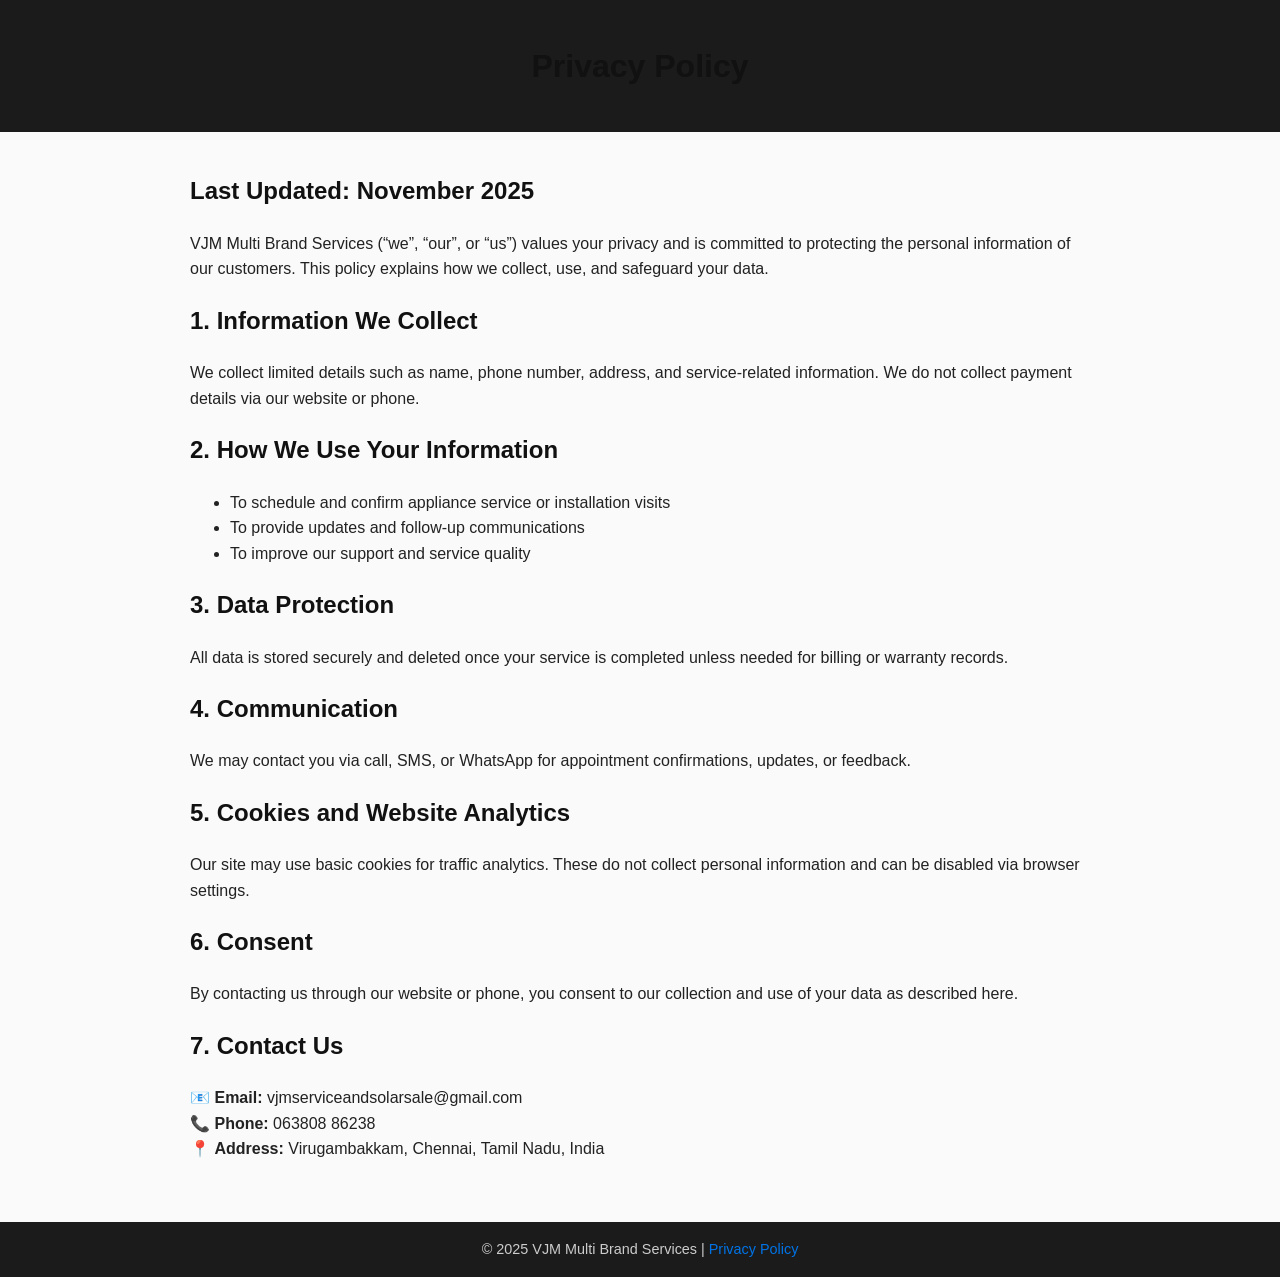
==== privacy-policy.html @ 053e3386 "new commit" ====
<!DOCTYPE html>
<html lang="en">
<head>
  <meta charset="UTF-8" />
  <meta name="viewport" content="width=device-width, initial-scale=1.0" />
  <title>Privacy Policy - VJM Multi Brand Services</title>
  <meta name="description" content="Privacy Policy for VJM Multi Brand Services. Learn how we collect and protect customer information.">
  <style>
    body {
      font-family: "Poppins", Arial, sans-serif;
      line-height: 1.6;
      margin: 0;
      padding: 0;
      background: #fafafa;
      color: #222;
    }
    header {
      background: #1b1b1b;
      color: #fff;
      text-align: center;
      padding: 1.2rem 0;
    }
    .container {
      max-width: 900px;
      margin: 40px auto;
      padding: 0 20px;
    }
    h1, h2 {
      color: #111;
    }
    footer {
      background: #1b1b1b;
      color: #ccc;
      text-align: center;
      padding: 1rem;
      margin-top: 60px;
      font-size: 0.9rem;
    }
    a { color: #0073e6; text-decoration: none; }
    a:hover { text-decoration: underline; }
  </style>
</head>
<body>
  <header>
    <h1>Privacy Policy</h1>
  </header>

  <div class="container">
    <h2>Last Updated: November 2025</h2>
    <p>VJM Multi Brand Services (“we”, “our”, or “us”) values your privacy and is committed to protecting the personal information of our customers. This policy explains how we collect, use, and safeguard your data.</p>

    <h2>1. Information We Collect</h2>
    <p>We collect limited details such as name, phone number, address, and service-related information. We do not collect payment details via our website or phone.</p>

    <h2>2. How We Use Your Information</h2>
    <ul>
      <li>To schedule and confirm appliance service or installation visits</li>
      <li>To provide updates and follow-up communications</li>
      <li>To improve our support and service quality</li>
    </ul>

    <h2>3. Data Protection</h2>
    <p>All data is stored securely and deleted once your service is completed unless needed for billing or warranty records.</p>

    <h2>4. Communication</h2>
    <p>We may contact you via call, SMS, or WhatsApp for appointment confirmations, updates, or feedback.</p>

    <h2>5. Cookies and Website Analytics</h2>
    <p>Our site may use basic cookies for traffic analytics. These do not collect personal information and can be disabled via browser settings.</p>

    <h2>6. Consent</h2>
    <p>By contacting us through our website or phone, you consent to our collection and use of your data as described here.</p>

    <h2>7. Contact Us</h2>
    <p>
      📧 <strong>Email:</strong> vjmserviceandsolarsale@gmail.com<br>
      📞 <strong>Phone:</strong> 063808 86238<br>
      📍 <strong>Address:</strong> Virugambakkam, Chennai, Tamil Nadu, India
    </p>
  </div>

  <footer>
    &copy; 2025 VJM Multi Brand Services | <a href="/privacy-policy.html">Privacy Policy</a>
  </footer>
</body>
</html>
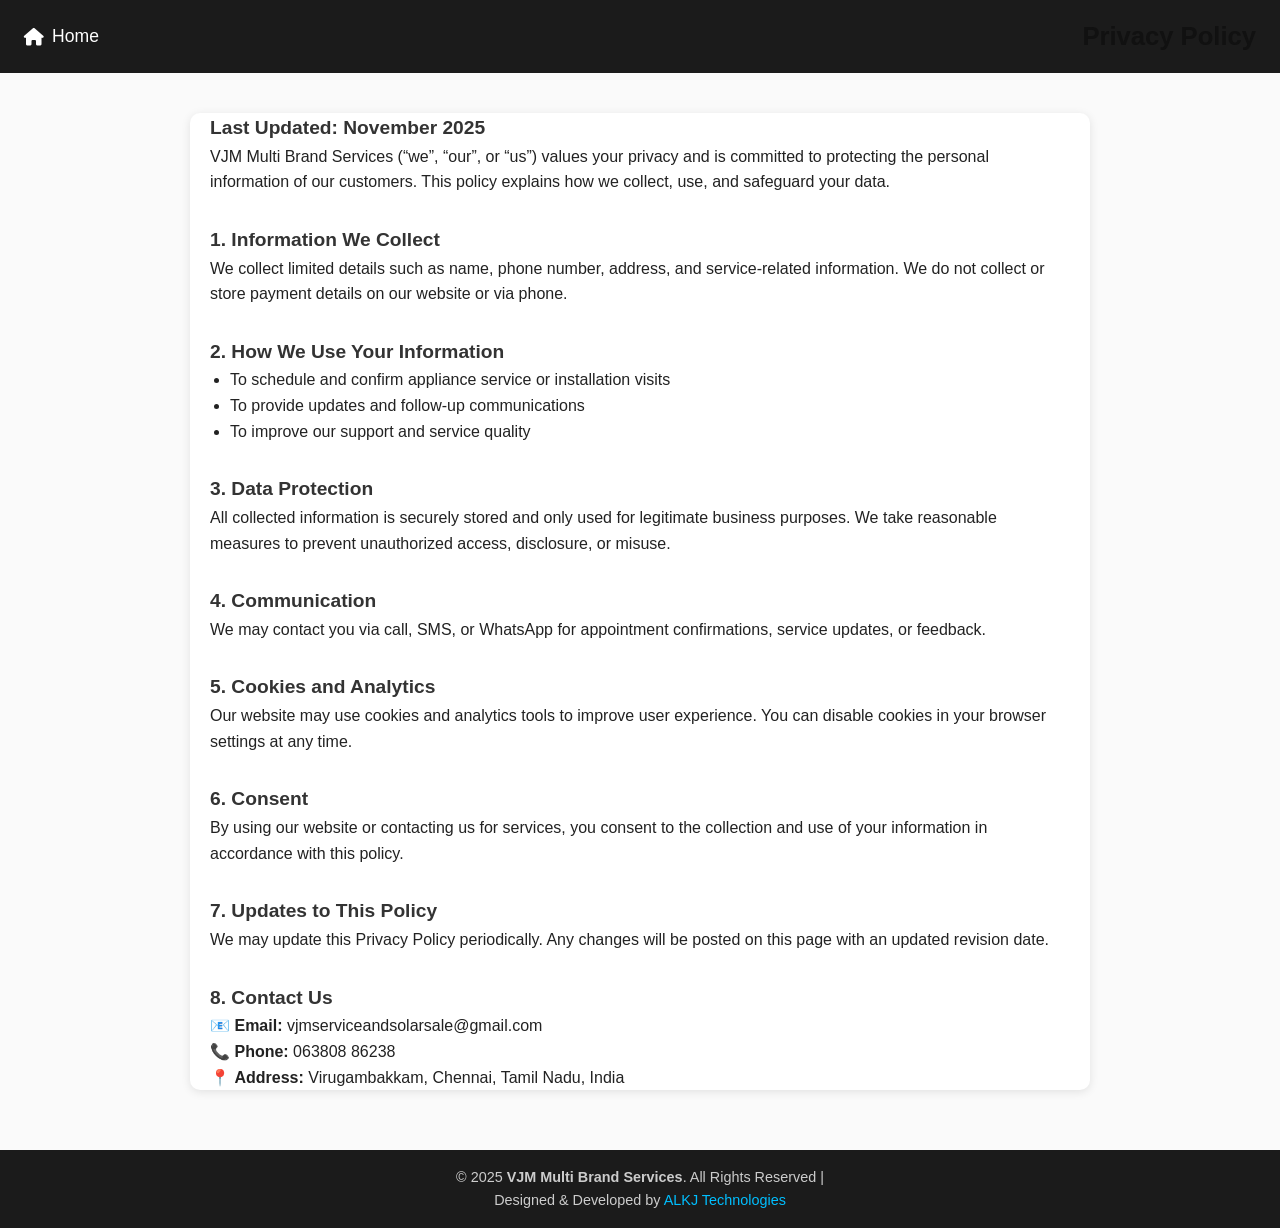
==== commit 0c980856: "new" ====
--- a/privacy-policy.html
+++ b/privacy-policy.html
@@ -5,6 +5,13 @@
   <meta name="viewport" content="width=device-width, initial-scale=1.0" />
   <title>Privacy Policy - VJM Multi Brand Services</title>
   <meta name="description" content="Privacy Policy for VJM Multi Brand Services. Learn how we collect and protect customer information.">
+  
+  <!-- Font Awesome -->
+  <link rel="stylesheet" href="https://cdnjs.cloudflare.com/ajax/libs/font-awesome/6.4.0/css/all.min.css">
+
+  <!-- Optional: link to your main style -->
+  <link rel="stylesheet" href="style.css">
+
   <style>
     body {
       font-family: "Poppins", Arial, sans-serif;
@@ -14,20 +21,53 @@
       background: #fafafa;
       color: #222;
     }
+
     header {
       background: #1b1b1b;
       color: #fff;
-      text-align: center;
-      padding: 1.2rem 0;
+      display: flex;
+      align-items: center;
+      justify-content: space-between;
+      padding: 1rem 1.5rem;
     }
+
+    header a {
+      color: #fff;
+      text-decoration: none;
+      display: flex;
+      align-items: center;
+      gap: 8px;
+      font-size: 1.1rem;
+    }
+
+    header a:hover {
+      color: #00bfff;
+    }
+
     .container {
       max-width: 900px;
       margin: 40px auto;
       padding: 0 20px;
+      background: #fff;
+      border-radius: 10px;
+      box-shadow: 0 2px 10px rgba(0,0,0,0.1);
     }
+
     h1, h2 {
       color: #111;
     }
+
+    h1 {
+      font-size: 1.6rem;
+      margin: 0;
+    }
+
+    h2 {
+      margin-top: 30px;
+      font-size: 1.2rem;
+      color: #333;
+    }
+
     footer {
       background: #1b1b1b;
       color: #ccc;
@@ -35,13 +75,39 @@
       padding: 1rem;
       margin-top: 60px;
       font-size: 0.9rem;
+      line-height: 1.6;
     }
-    a { color: #0073e6; text-decoration: none; }
-    a:hover { text-decoration: underline; }
+
+    footer a {
+      color: #00bfff;
+      text-decoration: none;
+    }
+
+    footer a:hover {
+      text-decoration: underline;
+    }
+
+    ul {
+      padding-left: 20px;
+    }
+
+    @media (max-width: 768px) {
+      header h1 {
+        font-size: 1.2rem;
+      }
+
+      .container {
+        margin: 20px;
+        padding: 15px;
+      }
+    }
   </style>
 </head>
+
 <body>
   <header>
+    <!-- Home icon with correct link -->
+    <a href="https://www.vjmservice.in/#home"><i class="fa-solid fa-house"></i> Home</a>
     <h1>Privacy Policy</h1>
   </header>
 
@@ -50,7 +116,7 @@
     <p>VJM Multi Brand Services (“we”, “our”, or “us”) values your privacy and is committed to protecting the personal information of our customers. This policy explains how we collect, use, and safeguard your data.</p>
 
     <h2>1. Information We Collect</h2>
-    <p>We collect limited details such as name, phone number, address, and service-related information. We do not collect payment details via our website or phone.</p>
+    <p>We collect limited details such as name, phone number, address, and service-related information. We do not collect or store payment details on our website or via phone.</p>
 
     <h2>2. How We Use Your Information</h2>
     <ul>
@@ -60,18 +126,21 @@
     </ul>
 
     <h2>3. Data Protection</h2>
-    <p>All data is stored securely and deleted once your service is completed unless needed for billing or warranty records.</p>
+    <p>All collected information is securely stored and only used for legitimate business purposes. We take reasonable measures to prevent unauthorized access, disclosure, or misuse.</p>
 
     <h2>4. Communication</h2>
-    <p>We may contact you via call, SMS, or WhatsApp for appointment confirmations, updates, or feedback.</p>
+    <p>We may contact you via call, SMS, or WhatsApp for appointment confirmations, service updates, or feedback.</p>
 
-    <h2>5. Cookies and Website Analytics</h2>
-    <p>Our site may use basic cookies for traffic analytics. These do not collect personal information and can be disabled via browser settings.</p>
+    <h2>5. Cookies and Analytics</h2>
+    <p>Our website may use cookies and analytics tools to improve user experience. You can disable cookies in your browser settings at any time.</p>
 
     <h2>6. Consent</h2>
-    <p>By contacting us through our website or phone, you consent to our collection and use of your data as described here.</p>
+    <p>By using our website or contacting us for services, you consent to the collection and use of your information in accordance with this policy.</p>
 
-    <h2>7. Contact Us</h2>
+    <h2>7. Updates to This Policy</h2>
+    <p>We may update this Privacy Policy periodically. Any changes will be posted on this page with an updated revision date.</p>
+
+    <h2>8. Contact Us</h2>
     <p>
       📧 <strong>Email:</strong> vjmserviceandsolarsale@gmail.com<br>
       📞 <strong>Phone:</strong> 063808 86238<br>
@@ -80,7 +149,8 @@
   </div>
 
   <footer>
-    &copy; 2025 VJM Multi Brand Services | <a href="/privacy-policy.html">Privacy Policy</a>
+    © 2025 <strong>VJM Multi Brand Services</strong>. All Rights Reserved |<br>
+    Designed & Developed by <a href="https://alkjtechnologies.com" target="_blank">ALKJ Technologies</a>
   </footer>
 </body>
 </html>
--- a/style.css
+++ b/style.css
@@ -0,0 +1,2238 @@
+/* ===========================
+   ✅ Global Reset & Defaults
+=========================== */
+* {
+  margin: 0;
+  padding: 0;
+  box-sizing: border-box;
+  scroll-behavior: smooth;
+}
+
+body {
+  font-family: "Helvetica Neue", sans-serif;
+  background: #fff;
+  color: #1e1e1e;
+  overflow-x: hidden;
+}
+
+/* ===========================
+   🔴 Top Bar
+=========================== */
+.top-bar {
+  background-color: #000;
+  color: white;
+  display: flex;
+  justify-content: space-between;
+  align-items: center;
+  padding: 15px 40px;
+  position: relative;
+  z-index: 1000;
+  width: 100%;
+  box-sizing: border-box;
+}
+
+.top-left .logo {
+  height: 60px;
+  width: auto;
+  border-radius: 8px;
+  display: block;
+}
+
+.top-right {
+  display: flex;
+  gap: 15px;
+  flex-wrap: wrap;
+  align-items: center;
+}
+
+.contact-item {
+  display: flex;
+  align-items: center;
+  color: white;
+  font-size: 15px;
+  text-decoration: none;
+  transition: 0.3s;
+  min-width: 0;
+  white-space: nowrap;
+}
+
+.contact-item:hover {
+  opacity: 0.8;
+}
+
+.contact-item i {
+  background: #fff;
+  color: #dca85a;
+  border-radius: 50%;
+  width: 32px;
+  height: 32px;
+  display: flex;
+  align-items: center;
+  justify-content: center;
+  margin-right: 8px;
+  font-size: 16px;
+  box-shadow: 0 2px 5px rgba(0, 0, 0, 0.2);
+}
+
+/* --- Tablet: 992px and below --- */
+@media (max-width: 992px) {
+  .top-bar {
+    position: fixed;
+    top: 0;
+    left: 0;
+    width: 100%;
+    height: 72px;
+    z-index: 10000;
+    padding: 10px 30px;
+    flex-direction: row;
+    justify-content: space-between;
+    box-shadow: 0 2px 10px rgba(0, 0, 0, 0.12);
+  }
+  .top-left .logo {
+    height: 60px;
+    border-radius: 7px;
+  }
+  .top-right {
+    gap: 10px;
+  }
+  .contact-item {
+    font-size: 13px;
+  }
+  .contact-item i {
+    width: 30px;
+    height: 30px;
+    font-size: 15px;
+    margin-right: 6px;
+  }
+
+  .navbar {
+    position: fixed;
+    top: 72px;
+    left: 0;
+    width: 100%;
+    z-index: 9998;
+  }
+  .home-section,
+  .carousel,
+  .main-content {
+    margin-top: 80px;
+  }
+}
+
+/* --- Mobile: 480px and below --- */
+@media (max-width: 480px) {
+  .top-bar {
+    height: 54px;
+    padding: 6px 10px;
+    flex-direction: row;
+    align-items: center;
+    box-shadow: 0 2px 10px rgba(0, 0, 0, 0.14);
+  }
+  .top-left .logo {
+    height: 40px;
+    border-radius: 5px;
+  }
+  .top-right {
+    gap: 8px;
+  }
+  .contact-item {
+    font-size: 11px;
+  }
+  .contact-item span {
+    display: none;
+  }
+  .contact-item i {
+    width: 28px;
+    height: 28px;
+    font-size: 18px;
+    margin-right: 0;
+  }
+
+  .navbar {
+    top: 54px;
+  }
+  .home-section,
+  .carousel,
+  .main-content {
+    margin-top: 62px;
+  }
+}
+
+/* ===========================
+   🟡 Scrolling Section
+=========================== */
+.scrolling-section {
+  background: #dca85a;
+  white-space: nowrap;
+  overflow: hidden;
+  width: 100%;
+  display: flex;
+  align-items: center;
+  z-index: 10000;
+  padding: 0 10px;
+  height: 38px;
+  box-sizing: border-box;
+  position: relative;
+}
+
+.scrolling-text {
+  display: inline-block;
+  padding-left: 100%;
+  animation: scroll 20s linear infinite;
+  font-weight: bold;
+  color: #1e1e1e;
+  font-size: 14px;
+  line-height: 1.8;
+}
+
+@keyframes scroll {
+  0% {
+    transform: translateX(0);
+  }
+  100% {
+    transform: translateX(-100%);
+  }
+}
+
+/* --- Responsive: 992px and below (Tablet) --- */
+@media (max-width: 992px) {
+  .scrolling-section {
+    position: fixed;
+    top: 95px; /* Match header height for tablet */
+    height: 34px;
+    padding: 0 8px;
+    font-size: 13px;
+  }
+
+  .scrolling-text {
+    animation: scroll 20s linear infinite;
+    font-size: 12px;
+  }
+}
+
+/* --- Responsive: 768px and below --- */
+@media (max-width: 768px) {
+  .scrolling-section {
+    top: 62px; /* Adjust for mobile sticky header */
+    height: 30px;
+    padding: 0 6px;
+  }
+
+  .scrolling-text {
+    animation: scroll 20s linear infinite;
+    font-size: 11px;
+  }
+}
+
+/* --- Responsive: 480px and below (Mobile) --- */
+@media (max-width: 480px) {
+  .scrolling-section {
+    top: 54px; /* Sync with mobile top bar */
+    height: 26px;
+    padding: 0 4px;
+    font-size: 10px;
+  }
+
+  .scrolling-text {
+    animation: scroll 14s linear infinite;
+    font-size: 10px;
+    line-height: 1.5;
+  }
+}
+
+/* === Home Section (Hero Carousel) === */
+.carousel-item {
+  position: relative;
+  height: 90vh;
+  overflow: hidden;
+}
+
+.carousel-item img {
+  width: 100%;
+  height: 100%;
+  object-fit: cover;
+  filter: brightness(90%);
+  transition: transform 0.6s ease-in-out;
+}
+
+.carousel-item.active img {
+  transform: scale(1.03);
+}
+
+/* Centered Caption */
+.carousel-caption {
+  position: relative;
+  margin-left: 0 !important;
+  left: 50% !important;
+  top: 50% !important;
+  transform: translate(-50%, -50%) !important;
+  text-align: center;
+  background: rgba(0, 0, 0, 0.45);
+  padding: 25px 35px;
+  border-radius: 12px;
+  width: 90%;
+  max-width: 800px;
+  display: grid;
+  place-items: center;
+  color: #fff;
+  animation: popRise 0.6s ease-out;
+}
+@keyframes popRise {
+  0% {
+    opacity: 0;
+    transform: scale(0.85) translateY(30px);
+  }
+  70% {
+    opacity: 1;
+    transform: scale(1.03) translateY(-4px);
+  }
+  100% {
+    transform: scale(1) translateY(0);
+  }
+}
+
+.carousel-caption h2 {
+  font-size: 2.3rem;
+  color: #dca85a;
+  font-weight: 700;
+  margin-bottom: 10px;
+}
+
+.carousel-caption p {
+  font-size: 1.1rem;
+  margin-bottom: 15px;
+  color: #fff;
+}
+
+.carousel-caption a {
+  display: inline-block;
+  background: #ed1b08;
+  color: #fff !important;
+  padding: 0.7rem 1.6rem;
+  border-radius: 30px;
+  font-weight: 600;
+  transition: all 0.3s ease;
+  text-decoration: none;
+}
+
+.carousel-caption a:hover {
+  background: #c71505;
+  transform: scale(1.05);
+}
+
+/* === Responsive === */
+@media (max-width: 992px) {
+  .carousel-item {
+    height: 40vh;
+    align-items: center;
+  }
+  .carousel-caption {
+    max-width: 600px;
+    margin-left: 0 !important;
+    left: 50% !important;
+    top: 50% !important;
+    transform: translate(-50%, -50%) !important;
+    background: rgba(0, 0, 0, 0.55);
+  }
+  .carousel-caption h2 {
+    font-size: 2rem;
+  }
+  .carousel-caption p {
+    font-size: 1rem;
+  }
+}
+
+@media (max-width: 768px) {
+  .carousel-item {
+    height: 75vh;
+  }
+  .carousel-caption {
+    margin-left: 0 !important;
+    left: 50% !important;
+    top: 50% !important;
+    transform: translate(-50%, -50%) !important;
+    background: rgba(0, 0, 0, 0.55);
+  }
+  .carousel-caption h2 {
+    font-size: 1.4rem;
+  }
+  .carousel-caption p {
+    font-size: 0.95rem;
+  }
+}
+
+@media (max-width: 480px) {
+  .carousel-caption {
+    margin-left: 0 !important;
+    left: 50% !important;
+    top: 50% !important;
+    transform: translate(-50%, -50%) !important;
+  }
+  .carousel-item {
+    height: 70vh;
+  }
+  .carousel-caption h2 {
+    font-size: 1.2rem;
+  }
+  .carousel-caption p {
+    font-size: 0.9rem;
+  }
+}
+
+/* ===========================
+   🟢 Fixed Sidebar
+=========================== */
+.sidebar {
+  position: fixed;
+  top: 50%;
+  left: 10px;
+  transform: translateY(-50%);
+  display: flex;
+  margin-top: 58px;
+  flex-direction: column;
+  z-index: 1000;
+  background: #000;
+  padding: 6px 2px;
+  border-radius: 14px;
+  box-shadow: 0 2px 10px rgba(0, 0, 0, 0.15);
+  width: 20vw;
+  max-width: 180px;
+  min-width: 20px;
+  align-items: stretch;
+  font-size: 13px;
+}
+
+.sidebar a,
+.sidebar-dropdown .dropdown-toggle {
+  display: flex;
+  align-items: center;
+  gap: 10px;
+  text-decoration: none;
+  color: #dca85a;
+  font-size: 13px;
+  justify-content: flex-start;
+  padding: 6px 14px;
+  border-radius: 8px;
+  background: transparent;
+  border: none;
+  transition: background 0.2s, color 0.2s;
+  cursor: pointer;
+  width: 100%;
+}
+.sidebar a:hover,
+.sidebar-dropdown .dropdown-toggle:hover {
+  color: #007bff;
+  background: #f3f4f6;
+}
+.sidebar a i,
+.sidebar-dropdown .dropdown-toggle i,
+.sidebar-dropdown .dropdown-content a i {
+  width: 32px;
+  height: 32px;
+  min-width: 32px;
+  min-height: 32px;
+  border-radius: 50%;
+  background: #fff;
+  display: flex;
+  align-items: center;
+  justify-content: center;
+  box-shadow: 0 2px 5px rgba(0, 0, 0, 0.12);
+}
+.sidebar span,
+.sidebar-dropdown .dropdown-toggle span,
+.sidebar-dropdown .dropdown-content a span {
+  display: inline;
+  font-size: 13px;
+  font-weight: bold;
+  margin-left: 2px;
+  letter-spacing: 0.01em;
+  white-space: nowrap;
+}
+
+/* Dropdown styles */
+.sidebar-dropdown {
+  width: 100%;
+  position: relative;
+}
+.sidebar-dropdown .dropdown-toggle {
+  padding-right: 30px;
+  position: relative;
+}
+.sidebar-dropdown .dropdown-toggle .fa-chevron-down {
+  margin-left: auto;
+  font-size: 10px;
+  transition: transform 0.3s;
+  color: #dca85a;
+  position: absolute;
+  right: 16px;
+  top: 30%;
+  transform: translateY(-50%);
+  pointer-events: none;
+}
+.sidebar-dropdown.open .dropdown-toggle .fa-chevron-down {
+  transform: translateY(-50%) rotate(180deg);
+  color: #007bff;
+}
+.sidebar-dropdown .dropdown-content {
+  display: none;
+  flex-direction: column;
+  background: #000;
+  border-radius: 8px;
+  margin: 0 0 0 32px;
+  padding: 2px 0;
+  box-shadow: none;
+  position: static;
+  width: calc(100% - 32px);
+}
+.sidebar-dropdown.open .dropdown-content {
+  display: flex;
+}
+.sidebar-dropdown .dropdown-content a {
+  padding: 6px 10px;
+  font-size: 12px;
+  color: #dca85a;
+  border-radius: 6px;
+  font-weight: 400;
+  transition: background 0.2s, color 0.2s;
+  background: transparent;
+}
+.sidebar-dropdown .dropdown-content a:hover {
+  color: #007bff;
+  background: #eaf4fe;
+}
+
+/* Collapsed state */
+.sidebar.collapsed {
+  opacity: 0;
+  pointer-events: none;
+}
+
+/* GIF icon (for collapsed state) */
+.gif-icon {
+  position: fixed;
+  top: 50%;
+  left: 20px;
+  transform: translateY(-50%);
+  display: none;
+  z-index: 1100;
+}
+.gif-icon img {
+  width: 80px;
+  height: 80px;
+  border-radius: 50%;
+}
+.sidebar.collapsed + .gif-icon {
+  display: block;
+}
+
+/* ===========================
+   Tablet (up to 992px)
+=========================== */
+@media (max-width: 992px) {
+  .sidebar {
+    left: 4px;
+    width: 35vw;
+    min-width: 140px;
+    max-width: 200px;
+    font-size: 14px;
+    padding: 9px 7px;
+    border-radius: 14px;
+  }
+}
+
+/* ===========================
+   Mobile (up to 768px)
+=========================== */
+@media (max-width: 768px) {
+  .sidebar {
+    left: 2px;
+    width: 60vw;
+    min-width: 120px;
+    max-width: 180px;
+    font-size: 12px;
+    padding: 8px 5px;
+    border-radius: 12px;
+  }
+  .sidebar a,
+  .sidebar-dropdown .dropdown-toggle {
+    font-size: 12px;
+    padding: 7px 9px;
+    gap: 8px;
+  }
+  .sidebar span,
+  .sidebar-dropdown .dropdown-toggle span,
+  .sidebar-dropdown .dropdown-content a span {
+    font-size: 12px;
+    margin-left: 2px;
+  }
+  .sidebar a i,
+  .sidebar-dropdown .dropdown-toggle i,
+  .sidebar-dropdown .dropdown-content a i {
+    width: 22px;
+    height: 22px;
+    min-width: 22px;
+    min-height: 22px;
+    font-size: 11px;
+  }
+}
+
+@media (max-width: 480px) {
+  .sidebar {
+    left: 0;
+    top: 35%;
+    transform: translateY(-48%);
+    width: 40vw; /* Sidebar uses most of the screen width */
+    min-width: 40px; /* Never less than 200px for readability */
+    max-width: 120px; /* Prevents too large on phablets */
+    font-size: 8px; /* Larger font for tap targets */
+    padding: 6px 3px; /* Roomy padding */
+    border-radius: 12px;
+  }
+  .sidebar a,
+  .sidebar-dropdown .dropdown-toggle {
+    font-size: 8px;
+    padding: 6px 8px; /* Big touch targets */
+    gap: 5px;
+  }
+  .sidebar span,
+  .sidebar-dropdown .dropdown-toggle span,
+  .sidebar-dropdown .dropdown-content a span {
+    font-size: 8px;
+    margin-left: 4px;
+  }
+  .sidebar a i,
+  .sidebar-dropdown .dropdown-toggle i,
+  .sidebar-dropdown .dropdown-content a i {
+    width: 28px;
+    height: 28px;
+    min-width: 28px;
+    font-size: 8px;
+  }
+  .sidebar-dropdown .dropdown-content {
+    margin: 4px 0 4px 28px;
+    width: calc(100% - 28px);
+  }
+  .sidebar-dropdown .dropdown-content a {
+    font-size: 8px;
+    padding: 4px 3px;
+  }
+}
+
+/* 🔴 Sticky Enquiry Button */
+.enquiry-btn {
+  position: fixed;
+  top: 50%;
+  right: 0;
+  transform: translateY(-50%);
+  background-color: #20bd5a;
+  color: white;
+  display: flex;
+  align-items: center;
+  gap: 10px;
+  padding: 12px 18px;
+  font-size: 16px;
+  font-weight: 600;
+  text-decoration: none;
+  border-top-left-radius: 25px;
+  border-bottom-left-radius: 25px;
+  box-shadow: 0 4px 10px rgba(0, 0, 0, 0.2);
+  transition: all 0.3s ease;
+  z-index: 999;
+}
+
+/* Hover Animation */
+.enquiry-btn:hover {
+  background-color: #dca85a;
+  transform: translateY(-50%) scale(1.05);
+}
+
+/* Icon styling */
+.enquiry-btn i {
+  font-size: 20px;
+  animation: ring 1.2s infinite;
+}
+
+/* Subtle ringing animation */
+@keyframes ring {
+  0% {
+    transform: rotate(0);
+  }
+  10% {
+    transform: rotate(15deg);
+  }
+  20% {
+    transform: rotate(-15deg);
+  }
+  30% {
+    transform: rotate(10deg);
+  }
+  40% {
+    transform: rotate(-10deg);
+  }
+  50% {
+    transform: rotate(0);
+  }
+  100% {
+    transform: rotate(0);
+  }
+}
+
+/* Mobile View */
+@media (max-width: 768px) {
+  .enquiry-btn {
+    padding: 10px 12px;
+    border-radius: 50%;
+    justify-content: center;
+    right: 15px;
+    top: auto;
+    bottom: 320px;
+  }
+  .enquiry-btn span {
+    display: none; /* Hide text */
+  }
+  .enquiry-btn i {
+    font-size: 24px;
+  }
+}
+
+.chatbot-launcher {
+  position: fixed;
+  bottom: 20px;
+  right: 20px;
+  border-radius: 50%;
+  padding: 12px;
+  cursor: pointer;
+  box-shadow: 0 4px 10px rgba(0, 0, 0, 0.3);
+  z-index: 999;
+  transition: all 0.3s ease;
+}
+.chatbot-launcher:hover {
+  transform: scale(1.1);
+}
+.chatbot-launcher img {
+  width: 45px;
+  height: 45px;
+}
+
+.chatbot-container {
+  position: fixed;
+  bottom: 90px;
+  right: 25px;
+  width: 340px;
+  background: #fff;
+  border-radius: 15px;
+  box-shadow: 0 4px 20px rgba(0, 0, 0, 0.3);
+  overflow: hidden;
+  display: none;
+  flex-direction: column;
+  animation: fadeIn 0.4s ease;
+  z-index: 1000;
+}
+
+@keyframes fadeIn {
+  from {
+    opacity: 0;
+    transform: translateY(20px);
+  }
+  to {
+    opacity: 1;
+    transform: translateY(0);
+  }
+}
+
+.chat-header {
+  background: linear-gradient(135deg, #040231, #70769c37);
+  color: white;
+  display: flex;
+  align-items: center;
+  justify-content: space-between;
+  padding: 10px;
+}
+.chat-header img {
+  width: 28px;
+  margin-right: 8px;
+}
+.chat-header span {
+  font-weight: 600;
+  flex: 1;
+}
+.chat-header .close-chat {
+  background: transparent;
+  border: none;
+  color: white;
+  font-size: 22px;
+  cursor: pointer;
+}
+
+.chat-body {
+  height: 320px;
+  padding: 12px;
+  overflow-y: auto;
+  display: flex;
+  flex-direction: column;
+  gap: 8px;
+  font-size: 15px;
+}
+.bot-msg,
+.user-msg {
+  padding: 10px 14px;
+  border-radius: 14px;
+  max-width: 80%;
+  animation: slideUp 0.3s ease;
+}
+@keyframes slideUp {
+  from {
+    transform: translateY(10px);
+    opacity: 0;
+  }
+  to {
+    transform: translateY(0);
+    opacity: 1;
+  }
+}
+.bot-msg {
+  background: #ede2ff;
+  align-self: flex-start;
+}
+.user-msg {
+  background: #d6b3ff;
+  align-self: flex-end;
+  color: white;
+}
+
+.chat-input {
+  display: flex;
+  border-top: 1px solid #ddd;
+}
+.chat-input input {
+  flex: 1;
+  border: none;
+  padding: 12px;
+  font-size: 15px;
+  outline: none;
+}
+.chat-input button {
+  background: linear-gradient(135deg, #040231, #70769c37);
+  color: white;
+  border: none;
+  padding: 0 15px;
+  cursor: pointer;
+  transition: 0.3s;
+}
+.chat-input button:hover {
+  background: #040231;
+}
+
+@media (max-width: 768px) {
+  .chatbot-container {
+    width: 90%;
+    right: 5%;
+    bottom: 80px;
+  }
+  .chatbot-launcher img {
+    width: 40px;
+    height: 40px;
+  }
+}
+
+/* === About Section Main === */
+.about-section {
+  padding: 40px 0;
+  margin: 0 auto;
+  width: 100%;
+  max-width: 1200px; /* slightly reduced to ensure easy centering on large screens */
+  position: relative;
+  display: flex;
+  justify-content: center;
+}
+
+/* === Container === */
+.about-container {
+  display: flex;
+  align-items: center;
+  justify-content: center; /* centers horizontally */
+  gap: 60px;
+  width: 100%;
+  max-width: 1080px;
+  flex-wrap: wrap;
+  margin: 0 auto;
+}
+
+/* === Left Image Gallery === */
+.about-gallery {
+  flex: 1 1 320px;
+  display: grid;
+  grid-template-columns: repeat(3, 1fr);
+  grid-auto-rows: 110px;
+  gap: 10px;
+  min-width: 220px;
+  animation: fadeInLeft 1s ease;
+}
+
+.about-gallery img {
+  width: 100%;
+  height: 100%;
+  object-fit: cover;
+  border-radius: 12px;
+  transition: transform 0.4s ease, box-shadow 0.3s ease;
+}
+
+.about-gallery img:hover {
+  transform: scale(1.05);
+  box-shadow: 0 8px 25px rgba(0, 0, 0, 0.15);
+}
+
+/* === Right Content === */
+.about-content {
+  flex: 1 1 300px;
+  display: flex;
+  flex-direction: column;
+  justify-content: center;
+  gap: 20px;
+  max-width: 520px;
+  animation: fadeInRight 1s ease;
+}
+
+.about-border {
+  width: 80px;
+  height: 4px;
+  background: #dca85a;
+  border-radius: 2px;
+  margin-bottom: 10px;
+}
+
+.about-content p {
+  font-size: 1.02rem;
+  line-height: 1.7;
+  color: #333;
+  text-align: justify;
+  margin-bottom: 8px;
+}
+
+/* === Features === */
+.about-features {
+  display: flex;
+  gap: 25px;
+  flex-wrap: wrap;
+  margin-top: 15px;
+  justify-content: flex-start;
+}
+
+.feature {
+  display: flex;
+  align-items: center;
+  gap: 8px;
+  font-weight: 600;
+  color: #052a4e;
+  background: #fff;
+  border-radius: 10px;
+  padding: 10px 16px;
+  box-shadow: 0 2px 8px rgba(0, 0, 0, 0.08);
+  transition: transform 0.3s ease, box-shadow 0.3s ease;
+}
+
+.feature i {
+  font-size: 1.2rem;
+  color: #dca85a;
+}
+
+.feature:hover {
+  transform: translateY(-3px);
+  box-shadow: 0 6px 20px rgba(0, 0, 0, 0.12);
+}
+
+/* === Animations (unchanged) === */
+@keyframes fadeInLeft {
+  from {
+    opacity: 0;
+    transform: translateX(-40px);
+  }
+  to {
+    opacity: 1;
+    transform: translateX(0);
+  }
+}
+@keyframes fadeInRight {
+  from {
+    opacity: 0;
+    transform: translateX(40px);
+  }
+  to {
+    opacity: 1;
+    transform: translateX(0);
+  }
+}
+
+/* === Responsive Design === */
+/* Tablet */
+@media (max-width: 992px) {
+  .about-section {
+    padding: 48px 0 36px 0;
+    max-width: 100vw;
+  }
+  .about-container {
+    flex-direction: column;
+    gap: 36px;
+    align-items: center;
+  }
+  .about-gallery {
+    grid-template-columns: repeat(3, 1fr);
+    grid-auto-rows: 90px;
+    min-width: 180px;
+  }
+  .about-content {
+    align-items: center;
+    text-align: center;
+    max-width: 90vw;
+    margin: 0 auto;
+  }
+  .about-content p {
+    max-width: 99vw;
+  }
+  .about-features {
+    justify-content: center;
+  }
+}
+
+/* Mobile */
+@media (max-width: 600px) {
+  .about-section {
+    padding: 32px 0 24px 0;
+    max-width: 99vw;
+    min-width: 0;
+  }
+  .about-container {
+    gap: 20px;
+    padding: 0 4vw;
+  }
+  .about-gallery {
+    grid-template-columns: repeat(2, 1fr);
+    grid-auto-rows: 90px;
+    gap: 7px;
+    min-width: 120px;
+    width: 100%;
+    justify-items: center;
+  }
+  .about-content {
+    padding: 0;
+    text-align: center;
+    width: 100%;
+  }
+  .about-border {
+    margin: 0 auto 10px auto;
+  }
+  .about-content p {
+    font-size: 0.98rem;
+    line-height: 1.5;
+    padding: 0 2vw;
+    margin-bottom: 7px;
+  }
+  .about-features {
+    gap: 9px;
+    flex-wrap: wrap;
+    margin-top: 11px;
+  }
+  .feature {
+    padding: 8px 9px;
+    font-size: 0.94rem;
+    border-radius: 8px;
+  }
+  .feature i {
+    font-size: 1.16rem;
+  }
+}
+
+/* ================================
+   🔷 Common Headings & Titles
+================================ */
+.title-text {
+  text-align: center;
+  margin-bottom: 60px;
+}
+
+.title-text p {
+  color: #fff;
+  font-size: 1rem;
+  font-weight: 500;
+  letter-spacing: 2px;
+  margin-bottom: 10px;
+}
+
+.title-text h2 {
+  font-size: 2rem;
+  font-weight: 700;
+  color: #000;
+  position: relative;
+  display: inline-block;
+  padding-bottom: 10px;
+}
+
+.title-text h2::after {
+  content: "";
+  width: 60px;
+  height: 3px;
+  background: #996625;
+  position: absolute;
+  bottom: 0;
+  left: 50%;
+  transform: translateX(-50%);
+}
+
+/* ================================
+   🧰 Service Overview Section
+================================ */
+#service {
+  width: 100%;
+  padding: 40px 0;
+  background: #fff;
+  text-align: center;
+}
+
+.service-box {
+  width: 85%;
+  margin: auto;
+  display: flex;
+  flex-wrap: wrap;
+  justify-content: center;
+  gap: 25px;
+}
+
+.single-service {
+  flex-basis: 45%;
+  background: #fff;
+  border-radius: 15px;
+  overflow: hidden;
+  position: relative;
+  box-shadow: 0 6px 16px rgba(0, 0, 0, 0.1);
+  transition: transform 0.4s ease, box-shadow 0.4s ease;
+}
+
+.single-service:hover {
+  transform: translateY(-10px);
+  box-shadow: 0 12px 24px rgba(0, 0, 0, 0.15);
+}
+
+.single-service img {
+  width: 100%;
+  height: 350px;
+  object-fit: cover;
+  border-radius: 15px 15px 0 0;
+}
+
+.overlay {
+  width: 100%;
+  height: 100%;
+  position: absolute;
+  top: 0;
+  left: 0;
+  border-radius: 15px;
+  background: linear-gradient(to bottom, rgba(0, 0, 0, 0.3), #996625b3);
+  opacity: 0;
+  transition: 0.5s ease;
+}
+
+.single-service:hover .overlay {
+  opacity: 1;
+}
+
+.service-desc {
+  position: absolute;
+  top: 50%;
+  left: 50%;
+  transform: translate(-50%, -50%);
+  width: 90%;
+  color: #fff;
+  text-align: center;
+  opacity: 1;
+  transition: 0.6s ease;
+}
+
+.service-desc h3 {
+  font-size: 1.5rem;
+  margin-bottom: 10px;
+}
+
+.service-desc hr {
+  width: 50%;
+  height: 2px;
+  background: #fff;
+  border: none;
+  margin: 10px auto;
+}
+
+.service-desc p {
+  font-size: 0.95rem;
+  display: none; /* Hidden until hover */
+}
+
+.single-service:hover .service-desc p {
+  display: block;
+}
+
+/* ================================
+   🧊 Service Section (Detailed)
+================================ */
+.service-section {
+  padding: 60px 20px;
+
+  text-align: center;
+  border-radius: 0;
+  transition: background 0.5s ease;
+}
+
+.service-section .container {
+  max-width: 1200px;
+  margin: auto;
+}
+
+.service-tag {
+  color: #fff;
+  font-weight: 600;
+  background: #052a4e;
+  display: inline-block;
+  padding: 6px 18px;
+  border-radius: 25px;
+  margin-bottom: 15px;
+}
+
+.service-heading {
+  font-size: 2rem;
+  color: #fff;
+  margin-bottom: 50px;
+  font-weight: 700;
+}
+
+.service-cards {
+  display: flex;
+  flex-wrap: wrap;
+  gap: 25px;
+  justify-content: center;
+}
+
+.card {
+  background: #fff;
+  border-radius: 20px;
+  width: 340px;
+  overflow: hidden;
+  box-shadow: 0 5px 12px rgba(0, 0, 0, 0.15);
+  transition: transform 0.3s ease, box-shadow 0.3s ease;
+  cursor: pointer;
+}
+
+.card:hover {
+  transform: translateY(-10px);
+  box-shadow: 0 8px 22px rgba(0, 0, 0, 0.2);
+}
+
+.card img {
+  width: 100%;
+  height: 220px;
+  object-fit: cover;
+  padding: 10px 0 10px 0;
+}
+
+.card-text {
+  padding: 25px;
+  text-align: left;
+}
+
+.card-text h3 {
+  font-size: 1.3rem;
+  color: #052a4e;
+  margin-bottom: 10px;
+  font-weight: 600;
+}
+
+.card-text p {
+  font-size: 0.95rem;
+  line-height: 1.6;
+  color: #444;
+}
+
+/* ================================
+   🌀 Section Dividers (icons + headings)
+================================ */
+.section {
+  text-align: center;
+  margin-top: 20px;
+}
+
+.section i {
+  font-size: 2rem;
+  color: #996625;
+  margin-bottom: 10px;
+}
+
+.section .subheading {
+  font-size: 1rem;
+  color: #996625;
+  font-weight: 600;
+  letter-spacing: 2px;
+}
+
+.section .heading {
+  font-size: 1.8rem;
+  font-weight: 700;
+  color: #052a4e;
+  margin-bottom: 25px;
+  position: relative;
+}
+
+.section .heading::after {
+  content: "";
+  width: 50px;
+  height: 3px;
+  background: #996625;
+  position: absolute;
+  bottom: -10px;
+  left: 50%;
+  transform: translateX(-50%);
+}
+
+/* ================================
+   💫 Animations
+================================ */
+@keyframes fadeInUp {
+  from {
+    opacity: 0;
+    transform: translateY(30px);
+  }
+  to {
+    opacity: 1;
+    transform: translateY(0);
+  }
+}
+
+.section,
+.card,
+.single-service {
+  animation: fadeInUp 0.8s ease both;
+}
+
+/* ================================
+   📱 Responsive Styles
+================================ */
+
+/* --- Tablets --- */
+@media (max-width: 1024px) {
+  .single-service {
+    flex-basis: 48%;
+  }
+
+  .single-service img {
+    height: 260px;
+  }
+
+  .card {
+    width: 45%;
+  }
+
+  .service-cards {
+    gap: 20px;
+  }
+}
+
+/* --- Mobile Phones --- */
+@media (max-width: 768px) {
+  .title-text h2 {
+    font-size: 1.5rem;
+  }
+
+  .service-box {
+    width: 95%;
+    flex-direction: column;
+  }
+
+  .single-service {
+    flex-basis: 100%;
+    position: relative;
+    overflow: hidden;
+  }
+
+  .single-service img {
+    height: 200px;
+    width: 100%;
+    object-fit: cover;
+    border-radius: 10px;
+  }
+
+  .service-section {
+    padding: 50px 15px;
+  }
+
+  .service-heading {
+    font-size: 1.5rem;
+    margin-bottom: 30px;
+  }
+
+  .card {
+    width: 90%;
+  }
+
+  .section .heading {
+    font-size: 1.4rem;
+  }
+
+  .section .subheading {
+    font-size: 0.9rem;
+  }
+
+  /* ✅ Mobile view: only heading caption shown inside image */
+  .service-desc {
+    position: absolute;
+    bottom: 10px;
+    left: 0;
+    width: 100%;
+    color: #fff;
+    text-align: center;
+    background: rgba(0, 0, 0, 0.4);
+    padding: 8px 0;
+    opacity: 1;
+    transform: none;
+  }
+
+  .service-desc h3 {
+    font-size: 1.2rem;
+    margin: 0;
+  }
+
+  .service-desc hr,
+  .service-desc p {
+    display: none; /* Hide line and paragraph on mobile */
+  }
+
+  /* Remove hover behavior on mobile */
+  .single-service:hover .service-desc p {
+    display: none;
+  }
+}
+
+/* --- Small Phones --- */
+@media (max-width: 480px) {
+  .title-text h2 {
+    font-size: 1.3rem;
+  }
+
+  .card-text h3 {
+    font-size: 1.1rem;
+  }
+
+  .card-text p {
+    font-size: 0.85rem;
+  }
+
+  .single-service img {
+    height: 180px;
+  }
+
+  .service-desc h3 {
+    font-size: 1rem;
+  }
+}
+
+/* Brand */
+
+.brands {
+  background: #ffffff; /* changed background to white */
+  text-align: center;
+  padding: 50px; /* remove top & bottom padding */
+  height: 50%; /* fixed height for the outer box */
+  display: flex;
+  flex-direction: column;
+  justify-content: center; /* center content vertically */
+  overflow: hidden;
+}
+
+/* Heading & Subheading */
+.brand-header {
+  margin: 0;
+  font-size: 1rem;
+}
+
+.brand-heading {
+  font-size: 1rem;
+  color: #052a4e;
+  margin: 0;
+  font-weight: 700;
+}
+
+.brand-subtext {
+  color: #555;
+  margin: 0;
+  font-size: 0.8rem;
+}
+
+.brand-slider {
+  position: relative;
+  width: 100%;
+  overflow: hidden;
+}
+
+.brand-track {
+  display: flex;
+  width: calc(200px * 20);
+  animation: scroll 30s linear infinite;
+}
+
+.brand-track img {
+  width: 100px;
+  height: auto;
+  margin: 0 10px;
+  filter: grayscale(100%);
+  transition: transform 0.3s ease, filter 0.3s ease;
+}
+
+.brand-track img:hover {
+  filter: grayscale(0%);
+  transform: scale(1.05);
+}
+
+@keyframes scroll {
+  0% {
+    transform: translateX(0);
+  }
+  100% {
+    transform: translateX(-50%);
+  }
+}
+
+/* Responsive */
+@media (max-width: 768px) {
+  .brand-track img {
+    width: 100px;
+    margin: 0 15px;
+  }
+  .brand-heading {
+    font-size: 1.5rem;
+  }
+  .brand-subtext {
+    font-size: 0.9rem;
+  }
+}
+
+/* ================================
+    🖼️Image Gallery Section
+    ====================*/
+
+.gallery-section {
+  background: linear-gradient(135deg, #f8faff, #ffffff);
+  padding: 40px 0 60px 0;
+  text-align: center;
+}
+.carouselgallery {
+  display: flex;
+  justify-content: center;
+  align-items: center;
+  max-width: 430px;
+  width: 100vw;
+  margin: 36px auto 0 auto;
+  overflow: hidden;
+  position: relative;
+}
+.carouselgallery-arrow {
+  position: absolute;
+  top: 50%;
+  transform: translateY(-50%);
+  background: #fff;
+  border: none;
+  border-radius: 50%;
+  width: 38px;
+  height: 38px;
+  font-size: 2rem;
+  color: #052a4e;
+  box-shadow: 0 2px 10px rgba(0, 0, 0, 0.13);
+  cursor: pointer;
+  z-index: 3;
+  display: flex;
+  align-items: center;
+  justify-content: center;
+  opacity: 0.97;
+  transition: background 0.18s, color 0.18s, opacity 0.18s, box-shadow 0.16s;
+  user-select: none;
+}
+.carouselgallery-arrow.left {
+  left: 8px;
+}
+.carouselgallery-arrow.right {
+  right: 8px;
+}
+.carouselgallery-arrow:hover {
+  color: #fff;
+  background: #dca85a;
+}
+
+.carouselgallery-image-wrapper {
+  position: relative;
+  width: 100%;
+  max-width: 320px;
+  height: 240px;
+  display: flex;
+  align-items: center;
+  justify-content: center;
+  background: #fff;
+  border-radius: 18px;
+  box-shadow: 0 8px 35px rgba(80, 98, 169, 0.1);
+  overflow: hidden;
+  cursor: pointer;
+}
+
+.carouselgallery-image-wrapper img.active,
+#mainGalleryImg {
+  width: 100%;
+  height: 100%;
+  object-fit: cover;
+  border-radius: 16px;
+  transition: box-shadow 0.21s, filter 0.13s;
+  background: #f7f7f7;
+  cursor: pointer;
+}
+
+.click-to-view {
+  position: absolute;
+  top: 50%;
+  left: 50%;
+  transform: translate(-50%, -50%);
+  background: rgba(0, 0, 0, 0.68);
+  color: #fff;
+  padding: 10px 22px;
+  border-radius: 30px;
+  font-size: 1.1rem;
+  font-weight: 500;
+  opacity: 0;
+  pointer-events: none;
+  transition: opacity 0.3s;
+}
+.carouselgallery-image-wrapper:hover .click-to-view,
+.carouselgallery-image-wrapper:focus .click-to-view {
+  opacity: 1;
+  pointer-events: auto;
+}
+
+.carouselgallery-indicators {
+  display: flex;
+  justify-content: center;
+  gap: 6px;
+  margin-top: 18px;
+}
+.carouselgallery-indicators span {
+  width: 11px;
+  height: 11px;
+  border-radius: 50%;
+  background: #dca85a;
+  display: inline-block;
+  opacity: 0.22;
+  border: 2px solid #e0e702;
+  cursor: pointer;
+}
+.carouselgallery-indicators span.active {
+  opacity: 1;
+  background: #052a4e;
+  border-color: #dca85a;
+}
+
+.modal {
+  display: none;
+  position: fixed;
+  z-index: 9999;
+  left: 0;
+  top: 0;
+  width: 100vw;
+  height: 100vh;
+  background: rgba(0, 0, 0, 0.92);
+  align-items: center;
+  justify-content: center;
+  flex-direction: column;
+}
+.modal.show {
+  display: flex;
+  animation: fadeIn 0.21s;
+}
+.modal-img {
+  max-width: 92vw;
+  max-height: 80vh;
+  border-radius: 12px;
+  box-shadow: 0 8px 40px rgba(10, 10, 30, 0.22);
+}
+.close-modal {
+  position: absolute;
+  top: 28px;
+  right: 36px;
+  color: #fff;
+  font-size: 34px;
+  cursor: pointer;
+  font-weight: bold;
+  transition: color 0.22s;
+  z-index: 1001;
+}
+.close-modal:hover {
+  color: #e0e702;
+}
+.modal-arrow {
+  position: absolute;
+  top: 50%;
+  transform: translateY(-50%);
+  background: #fff;
+  border: none;
+  border-radius: 50%;
+  width: 36px;
+  height: 36px;
+  font-size: 1.8rem;
+  color: #052a4e;
+  box-shadow: 0 2px 14px rgba(0, 0, 0, 0.22);
+  cursor: pointer;
+  opacity: 0.98;
+  display: flex;
+  align-items: center;
+  justify-content: center;
+  z-index: 1002;
+  transition: background 0.18s, color 0.18s;
+  user-select: none;
+}
+.modal-arrow-left {
+  left: 12px;
+}
+.modal-arrow-right {
+  right: 12px;
+}
+.modal-arrow:hover {
+  color: #fff;
+  background: #dca85a;
+}
+@keyframes fadeIn {
+  from {
+    opacity: 0;
+  }
+  to {
+    opacity: 1;
+  }
+}
+
+/* Responsive for tablets/laptops */
+@media (max-width: 1024px) {
+  .carouselgallery {
+    max-width: 85vw;
+  }
+  .carouselgallery-image-wrapper {
+    max-width: 85vw;
+    height: 34vw;
+    min-height: 140px;
+  }
+  .carouselgallery-arrow {
+    width: 32px;
+    height: 32px;
+    font-size: 1.6rem;
+    left: 4px;
+    right: 4px;
+  }
+}
+/* Responsive for tablets and small screens */
+@media (max-width: 768px) {
+  .carouselgallery {
+    max-width: 85vw;
+  }
+  .carouselgallery-image-wrapper {
+    max-width: 85vw;
+    height: 33vw;
+    min-height: 110px;
+  }
+  .carouselgallery-arrow {
+    width: 28px;
+    height: 28px;
+    font-size: 1.3rem;
+    left: 2px;
+    right: 2px;
+  }
+}
+/* Responsive for phones */
+@media (max-width: 480px) {
+  .carouselgallery {
+    max-width: 85vw;
+  }
+  .carouselgallery-image-wrapper {
+    max-width: 85vw;
+    height: 31vw;
+    min-height: 80px;
+  }
+  .carouselgallery-arrow {
+    width: 24px;
+    height: 24px;
+    font-size: 1rem;
+    left: 1px;
+    right: 1px;
+  }
+}
+
+/* ===== BOOK AN APPOINTMENT SECTION ===== */
+.book-section {
+  background-color: #fff;
+  padding: 30px 10px;
+}
+
+.book-container {
+  display: flex;
+  flex-wrap: nowrap;
+  justify-content: flex-start; /* form on left */
+  gap: 30px;
+  width: 100%; /* full screen width */
+  max-width: none; /* remove container max-width */
+  margin: 20px 0;
+}
+
+/* Form Box */
+.book-box {
+  background: #fff;
+  border-radius: 20px;
+  padding: 40px 30px;
+  width: 500px; /* fixed width */
+  box-shadow: 0 4px 15px rgba(0, 0, 0, 0.15);
+  display: flex;
+  flex-direction: column;
+  align-items: center;
+  flex-shrink: 0; /* don't shrink */
+  margin: 10 20px 10 20px;
+}
+.book-header h1 {
+  color: #052a4e;
+  font-size: 2rem;
+  margin-bottom: 10px;
+}
+
+.book-header p {
+  color: #555;
+  margin-bottom: 25px;
+}
+
+.book-img img {
+  width: 200px;
+  margin-bottom: 20px;
+}
+
+form {
+  width: 100%;
+  display: flex;
+  flex-direction: column;
+  gap: 15px;
+}
+
+form input,
+form select {
+  width: 100%;
+  padding: 12px 15px;
+  border-radius: 10px;
+  border: 1px solid #ccc;
+  font-size: 1rem;
+  outline: none;
+  transition: border 0.3s;
+  overflow: hidden;
+}
+
+form input:focus,
+form select:focus {
+  border-color: #052a4e;
+}
+
+.btn {
+  background: #25d366;
+  color: white;
+  text-decoration: none;
+  text-align: center;
+  padding: 12px 20px;
+  border-radius: 10px;
+  font-weight: bold;
+  transition: 0.3s;
+}
+
+.btn:hover {
+  background: #1da955;
+}
+
+/* Map Box */
+.map-box {
+  flex: 1;
+  border-radius: 20px;
+  overflow: hidden;
+  min-height: 500px;
+  box-shadow: 0 4px 15px rgba(0, 0, 0, 0.15);
+}
+
+/* Responsive Design */
+@media (max-width: 992px) {
+  .book-container {
+    flex-direction: column;
+    align-items: center;
+  }
+
+  .book-box,
+  .map-box {
+    width: 100%;
+  }
+
+  .book-header h1 {
+    font-size: 1.6rem;
+  }
+
+  .map-box {
+    min-height: 300px; /* smaller map height on mobile */
+  }
+
+  .book-img img {
+    width: 150px;
+  }
+}
+
+.footer {
+  background-color: #0c0c0c;
+  color: #fff;
+  position: relative;
+  padding-top: 60px;
+  overflow: hidden;
+}
+
+.footer-wave {
+  position: absolute;
+  top: -80px;
+  left: 0;
+  width: 100%;
+  height: 120px;
+  background: linear-gradient(90deg, #dca85a 50%, #dca85a 50%);
+  clip-path: ellipse(70% 100% at 50% 0%);
+}
+
+.footer-container {
+  display: flex;
+  justify-content: space-between;
+  flex-wrap: wrap;
+  max-width: 1200px;
+  margin: auto;
+  padding: 40px 20px;
+  gap: 30px;
+}
+
+/* About Section */
+.footer-about {
+  flex: 1 1 300px;
+}
+.footer-logo {
+  width: 150px;
+  margin-bottom: 15px;
+}
+.footer-about p {
+  font-size: 15px;
+  line-height: 1.6;
+  color: #ccc;
+}
+
+/* Services Section */
+.footer-services {
+  flex: 1 1 200px;
+}
+.footer-services h3 {
+  margin-bottom: 15px;
+  color: #fff;
+}
+.footer-services ul {
+  list-style: none;
+  padding: 0;
+}
+.footer-services ul li {
+  margin-bottom: 10px;
+  color: #ccc;
+}
+
+/* Contact Section */
+.footer-contact {
+  flex: 1 1 300px;
+}
+.footer-contact h3 {
+  margin-bottom: 15px;
+}
+.footer-contact p {
+  color: #ccc;
+  margin: 8px 0;
+}
+.footer-contact i {
+  color: #dca85a;
+  margin-right: 10px;
+}
+
+/* Social Icons */
+.footer-social {
+  margin-top: 15px;
+}
+.footer-social a {
+  color: #fff;
+  margin-right: 15px;
+  font-size: 20px;
+  display: inline-block;
+  transition: transform 0.3s, color 0.3s;
+}
+.footer-social a:hover {
+  color: #ff0077;
+  transform: scale(1.2);
+}
+
+/* Bottom Footer */
+.footer-bottom {
+  text-align: center;
+  padding: 15px;
+  background: #111;
+  font-size: 10px;
+  border-top: 1px solid #222;
+}
+.footer-bottom a {
+  color: #dca85a;
+  text-decoration: none;
+  font-size: 12px;
+}
+.footer-bottom a:hover {
+  color: #ff0077;
+}
+
+/* Responsive */
+@media (max-width: 992px) {
+  .footer-container {
+    flex-direction: column;
+    text-align: center;
+  }
+
+  .footer-about,
+  .footer-services,
+  .footer-contact {
+    flex: 1 1 100%;
+  }
+
+  .footer-social a {
+    margin: 0 10px;
+  }
+}
+
+/*heading and subheading section*/
+.section {
+  text-align: center;
+  padding: 20px 20px;
+  border-bottom: 1px solid #ddd;
+}
+
+.section i {
+  color: #996625;
+  font-size: 50px;
+  margin-bottom: 15px;
+  transition: transform 0.3s ease, color 0.3s ease;
+}
+
+.section i:hover {
+  transform: scale(1.1) rotate(-8deg);
+  color: #006666;
+}
+
+.subheading {
+  font-size: 16px;
+  color: #996625;
+  letter-spacing: 1px;
+  text-transform: uppercase;
+  margin-bottom: 8px;
+}
+
+.heading {
+  font-size: 32px;
+  font-weight: bold;
+  color: #333;
+}
+
+/* Responsive for mobile */
+@media (max-width: 768px) {
+  .section {
+    display: flex !important;
+    flex-direction: column;
+    align-items: center;
+    justify-content: center;
+    text-align: center;
+    position: relative !important;
+    padding: 40px 10px 20px;
+    margin-top: 30px;
+    width: 100%;
+  }
+
+  .section i {
+    font-size: 24px;
+    font-weight: bold;
+    color: #996625;
+    margin-bottom: 8px;
+    display: block;
+  }
+
+  .subheading {
+    font-size: 1.2rem !important;
+    color: #996625;
+    font-weight: 600;
+    margin-bottom: 5px;
+    display: block !important;
+  }
+
+  .heading {
+    font-size: 1.5rem !important;
+    color: #222;
+    font-weight: 700;
+    display: block !important;
+    line-height: 1.3;
+  }
+
+  /* Ensure spacing between sections */
+  .about-section,
+  .service {
+    margin-top: 0px;
+  }
+}
+
+/* ✅ Mobile View Fix: Adjust content size & move image above text */
+@media (max-width: 768px) {
+  /* Hide only the paragraph (keep your earlier code) */
+  .card.fridge p,
+  .card.ac p,
+  .card.tv p,
+  .card.washing p {
+    display: none !important;
+  }
+
+  /* Stack image above text for mobile only */
+  .card {
+    display: flex;
+    flex-direction: column; /* image on top, text below */
+    align-items: center;
+    width: 100%;
+    padding: 10px 12px;
+    margin: 10px auto;
+    box-sizing: border-box;
+  }
+
+  /* Ensure image stays on top */
+  .card img {
+    order: -1; /* move image first */
+    width: 100%;
+    height: 180px;
+    object-fit: cover;
+    border-radius: 10px;
+    margin-bottom: 10px;
+  }
+
+  /* Adjust heading and button layout */
+  .card h2,
+  .card h3,
+  .card h4 {
+    font-size: 1.1rem !important;
+    line-height: 1.3;
+    margin-bottom: 8px;
+    text-align: center;
+  }
+
+  .card button,
+  .card a {
+    font-size: 0.9rem;
+    padding: 8px 16px;
+    margin-top: 5px;
+    display: inline-block;
+  }
+
+  /* Prevent section overlap */
+  .service-section,
+  .fridge-section,
+  .ac-section,
+  .tv-section {
+    padding: 0px 0 0px 0;
+  }
+
+  section {
+    min-height: auto;
+  }
+
+  .service-section img {
+    display: none; /* hide all images in service section on mobile */
+  }
+}
+
+/* Preloader styling */
+#preloader {
+  position: fixed;
+  top: 0;
+  left: 0;
+  width: 100%;
+  height: 100%;
+  background-color: #000; /* full black background */
+  display: flex;
+  justify-content: center;
+  align-items: center;
+  z-index: 9999;
+}
+
+.preloader-img {
+  width: 150px; /* adjust size */
+  height: auto;
+  object-fit: contain;
+}
+
+/* 💬 WhatsApp Floating Icon */
+.whatsapp-float {
+  position: fixed;
+  bottom: 110px; /* keep above chatbot */
+  right: 25px;
+  background-color: #25d366;
+  border-radius: 50px;
+  padding: 10px 15px;
+  display: flex;
+  align-items: center;
+  gap: 10px;
+  color: white;
+  font-weight: 600;
+  text-decoration: none;
+  box-shadow: 0 4px 12px rgba(0, 0, 0, 0.2);
+  transition: all 0.3s ease;
+  z-index: 9999;
+}
+
+/* Icon */
+.whatsapp-float img {
+  width: 35px;
+  height: 35px;
+}
+
+/* Hide text until hover (for desktop) */
+.whatsapp-text {
+  opacity: 0;
+  visibility: hidden;
+  transform: translateX(10px);
+  transition: all 0.3s ease;
+  white-space: nowrap;
+}
+
+/* Hover Effects (Desktop Only) */
+.whatsapp-float:hover {
+  background-color: #20bd5a;
+  box-shadow: 0 0 15px rgba(37, 211, 102, 0.8);
+}
+
+.whatsapp-float:hover .whatsapp-text {
+  opacity: 1;
+  visibility: visible;
+  transform: translateX(0);
+}
+
+/* 📱 Responsive (Mobile View) */
+@media (max-width: 768px) {
+  .whatsapp-float {
+    bottom: 95px; /* slightly higher for mobile */
+    right: 15px;
+    padding: 10px;
+    border-radius: 50%;
+    gap: 0;
+  }
+
+  .whatsapp-float img {
+    width: 45px;
+    height: 45px;
+  }
+
+  /* Hide text permanently on small screens */
+  .whatsapp-text {
+    display: none;
+  }
+}
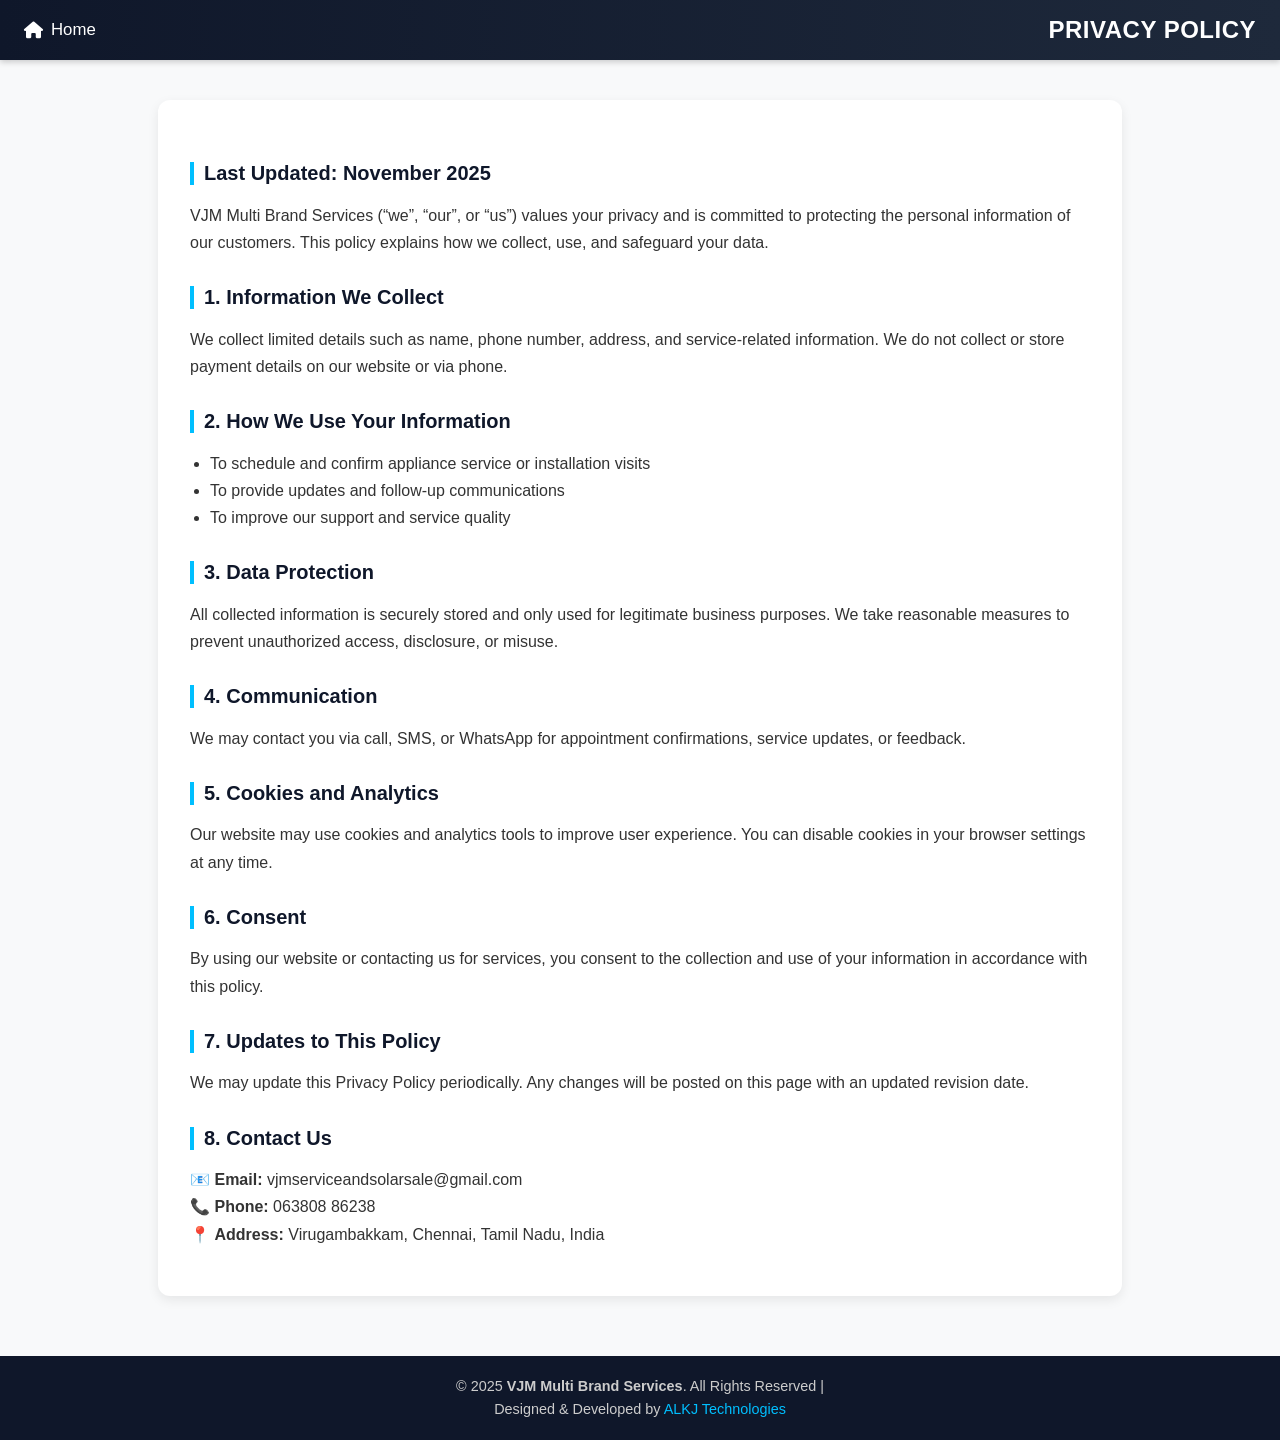
==== commit 7494c26a: "new commit" ====
--- a/privacy-policy.html
+++ b/privacy-policy.html
@@ -5,30 +5,28 @@
   <meta name="viewport" content="width=device-width, initial-scale=1.0" />
   <title>Privacy Policy - VJM Multi Brand Services</title>
   <meta name="description" content="Privacy Policy for VJM Multi Brand Services. Learn how we collect and protect customer information.">
-  
+
   <!-- Font Awesome -->
   <link rel="stylesheet" href="https://cdnjs.cloudflare.com/ajax/libs/font-awesome/6.4.0/css/all.min.css">
-
-  <!-- Optional: link to your main style -->
-  <link rel="stylesheet" href="style.css">
 
   <style>
     body {
       font-family: "Poppins", Arial, sans-serif;
-      line-height: 1.6;
       margin: 0;
       padding: 0;
-      background: #fafafa;
       color: #222;
+      background: #f8f9fa;
     }
 
+    /* Header */
     header {
-      background: #1b1b1b;
+      background: linear-gradient(90deg, #0f172a, #1e293b);
       color: #fff;
       display: flex;
+      justify-content: space-between;
       align-items: center;
-      justify-content: space-between;
       padding: 1rem 1.5rem;
+      box-shadow: 0 2px 6px rgba(0, 0, 0, 0.2);
     }
 
     header a {
@@ -37,68 +35,86 @@
       display: flex;
       align-items: center;
       gap: 8px;
-      font-size: 1.1rem;
+      font-size: 1.05rem;
+      transition: color 0.3s;
     }
 
     header a:hover {
       color: #00bfff;
     }
 
+    header h1 {
+      font-size: 1.5rem;
+      letter-spacing: 0.5px;
+      margin: 0;
+      text-transform: uppercase;
+    }
+
+    /* Content Container */
     .container {
       max-width: 900px;
+      background: #fff;
       margin: 40px auto;
-      padding: 0 20px;
-      background: #fff;
-      border-radius: 10px;
-      box-shadow: 0 2px 10px rgba(0,0,0,0.1);
-    }
-
-    h1, h2 {
-      color: #111;
-    }
-
-    h1 {
-      font-size: 1.6rem;
-      margin: 0;
+      padding: 2rem;
+      border-radius: 12px;
+      box-shadow: 0 4px 12px rgba(0, 0, 0, 0.08);
     }
 
     h2 {
+      color: #0f172a;
+      border-left: 4px solid #00bfff;
+      padding-left: 10px;
+      font-size: 1.25rem;
       margin-top: 30px;
-      font-size: 1.2rem;
+    }
+
+    p, li {
+      line-height: 1.7;
+      font-size: 1rem;
       color: #333;
     }
 
+    ul {
+      padding-left: 20px;
+      margin-top: 8px;
+    }
+
+    /* Footer */
     footer {
-      background: #1b1b1b;
+      background: #0f172a;
       color: #ccc;
       text-align: center;
-      padding: 1rem;
-      margin-top: 60px;
+      padding: 1.2rem 1rem;
       font-size: 0.9rem;
       line-height: 1.6;
+      margin-top: 60px;
     }
 
     footer a {
       color: #00bfff;
       text-decoration: none;
+      transition: color 0.3s;
     }
 
     footer a:hover {
       text-decoration: underline;
     }
 
-    ul {
-      padding-left: 20px;
-    }
+    /* Responsive Design */
+    @media (max-width: 768px) {
+      header {
+        flex-direction: column;
+        text-align: center;
+        gap: 0.5rem;
+      }
 
-    @media (max-width: 768px) {
       header h1 {
         font-size: 1.2rem;
       }
 
       .container {
         margin: 20px;
-        padding: 15px;
+        padding: 1.5rem;
       }
     }
   </style>
@@ -106,7 +122,6 @@
 
 <body>
   <header>
-    <!-- Home icon with correct link -->
     <a href="https://www.vjmservice.in/#home"><i class="fa-solid fa-house"></i> Home</a>
     <h1>Privacy Policy</h1>
   </header>
@@ -150,7 +165,7 @@
 
   <footer>
     © 2025 <strong>VJM Multi Brand Services</strong>. All Rights Reserved |<br>
-    Designed & Developed by <a href="https://alkjtechnologies.com" target="_blank">ALKJ Technologies</a>
+    Designed & Developed by <a href="https://alkjtechnologies.vercel.app/" target="_blank">ALKJ Technologies</a>
   </footer>
 </body>
 </html>
